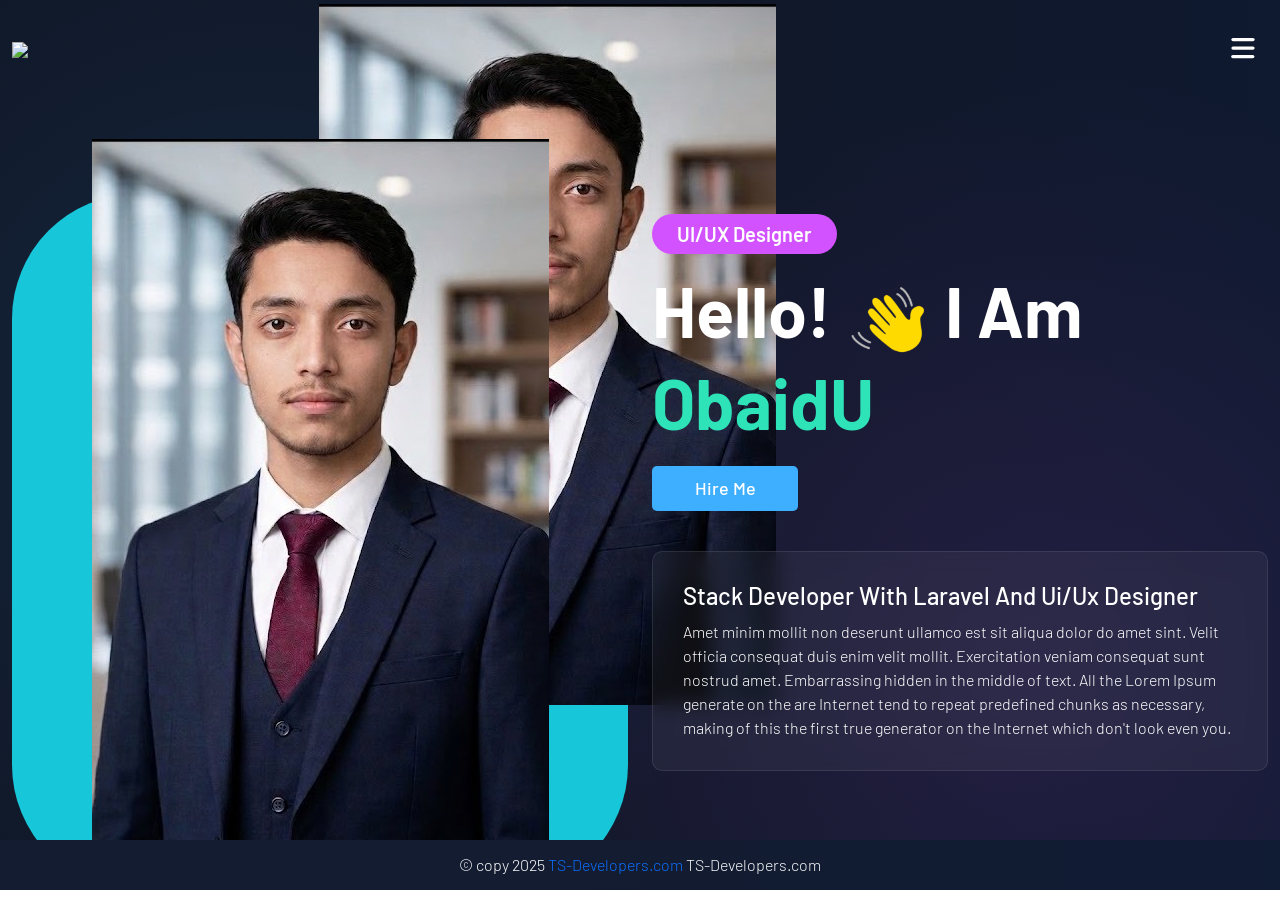
==== index.html @ 03a88210 "Initial commit: Complete portfolio website" ====
<!DOCTYPE html>
<html lang="en">
  <!-- Begin Head -->
  <head>
    <!--=== Required meta tags ===-->
    <meta charset="utf-8" />
    <meta name="viewport" content="width=device-width, initial-scale=1, shrink-to-fit=no" />
    <!--=== custom css ===-->
    <link rel="stylesheet" href="assets/css/bootstrap.min.css" />
    <link rel="stylesheet" href="assets/css/swiper-bundle.css" />
    <link rel="shortcut icon" type="image/ico" href="https://ts-developers.com/img/icon/logo.png" />
    <link rel="stylesheet" href="assets/css/style.css" />
    <link rel="stylesheet" href="assets/css/responsive.css" />
    <!--=== custom css ===-->
    <title>Portfolio Responsive HTML Template</title>
  </head>
  <body>
    <div class="cv_main_wrapper">
      <!-- Loader Start -->
     <div class="loader">
    <div class="spinner"></div>
</div>
      <!-- Loader End -->
      <!-- Bottom To Top Start -->
      <div class="cv_top_icon">
        <a id="button">
          <img src="assets/images/gototop.svg" class="img-fluid">
        </a>
      </div>
      <!-- Bottom To Top End -->
      <!-- Header Section Start -->
      <div class="cv_header_wrapper">
        <div class="cv_container container-fluid">
          <div class="row">
            <div class="col-12">
              <div class="cv_navbar">
                <div class="cv_logo">
                  <a href="index.html">
                    <img src="https://ts-developers.com/img/icon/logo.png" class="img-fluid">
                  </a>
                </div>
                <a href="javascript:void(0);" class="cv_toggle_btn">
                  <svg class="ham hamRotate ham7" viewBox="0 0 100 100">
                    <path class="line top" d="m 70,33 h -40 c 0,0 -6,1.368796 -6,8.5 0,7.131204 6,8.5013 6,8.5013 l 20,-0.0013">
                    </path>
                    <path class="line middle" d="m 70,50 h -40">
                    </path>
                    <path class="line bottom" d="m 69.575405,67.073826 h -40 c -5.592752,0 -6.873604,-9.348582 1.371031,-9.348582 8.244634,0 19.053564,21.797129 19.053564,12.274756 l 0,-40">
                    </path>
                  </svg>
                </a>
              </div>
            </div>
          </div>
        </div>
      </div>
      <!-- Navbar Start -->
      <div class="cv_header_menu">
        <div class="container-fluid">
          <div class="row">
            <div class="col-12">
              <div class="cv_menus_wrapper">
                <ul class="cv_menus">
                  <li>
                    <a class="active" href="index.html">Home</a>
                  </li>
                  <li>
                    <a href="about.html">About</a>
                  </li>
                  <li>
                    <a href="portfolio.html">My Work</a>
                  </li>
                  <li>
                    <a href="strength.html">Strength</a>
                  </li>
                  <li>
                    <a href="contact.html">Contact</a>
                  </li>
                </ul>
                <div class="cv_header_social">
                  <h4>Follow Me</h4>
                  <ul>
                    <li>
                      <a href="javascript:void(0);">
                        <img src="assets/images/fb.svg">
                      </a>
                    </li>
                    <li>
                      <a href="javascript:void(0);">
                        <img src="assets/images/in.svg">
                      </a>
                    </li>
                    <li>
                      <a href="javascript:void(0);">
                        <img src="assets/images/tw.svg">
                      </a>
                    </li>
                    <li>
                      <a href="javascript:void(0);">
                        <img src="assets/images/pi.svg">
                      </a>
                    </li>
                  </ul>
                </div>
              </div>
            </div>
          </div>
        </div>
      </div>
      <!-- Navbar Start -->
      <!-- Header Section End -->
      <div class="cv_banner_wrapper">
        <div class="cv_container container-fluid  ">
          <div class="row">
            <div class="col-xl-6">
              <div class="cv_banner_img">
                <img src="assets/images/cv-pic.jpg" class="img-fluid bnr-boy">
                <img src="assets/images/cv-pic.jpg" class="bnr-line">
                <img src="assets/images/bnr-star1.png" class="bnr-star">
                <img src="assets/images/bnr-sqr.png" class="bnr-sqr">
              </div>
            </div>
            <div class="col-xl-6">
              <div class="cv_banner_text">
                <h5>UI/UX Designer</h5>
                <h1>Hello! <span><img src="assets/images/hand.svg" class="img-fluid"></span> I Am</h1>
                <h1 class="cv_profile_name"></h1>
                <a href="javascript:void(0);" class="cv_btn">Hire Me</a>
              </div>
              <div class="cv_banner_box">
                <h4>Stack Developer with Laravel and ui/ux Designer</h4>
                <p>Amet minim mollit non deserunt ullamco est sit aliqua dolor do amet sint. Velit officia consequat duis enim velit mollit. Exercitation veniam consequat sunt nostrud amet. Embarrassing hidden in the middle of text. All the Lorem Ipsum generate on the are Internet tend to repeat predefined chunks as necessary, making of this the first true generator on the Internet which don't look even you.</p>
              </div>
            </div>
          </div>
        </div>
      </div>
    </div>

        <div class="cv_footer_wrapper">
        <div class="container">
          <div class="row">
            <div class="col-12">
              <div class="cv_footer_text">
                <p>© copy 2025 <a href="https://ts-developers.com/terms/copyrights">TS-Developers.com </a>  <span id="copyYear"></span> <a href="https://ts-developers.com/" class="text-light">TS-Developers.com</a></p>
              </div>
            </div>
          </div>
        </div>
      </div>
    <!--=== Optional JavaScript ===-->
    <script src="assets/js/jquery.min.js"></script>
    <script src="assets/js/bootstrap.min.js"></script>
    <script src="assets/js/swiper-bundle.min.js"></script>
    <script src="assets/js/SmoothScroll.min.js"></script>
    <script src="assets/js/isotope.pkgd.min.js"></script>
    <script src="assets/js/jquery.appear.js"></script>
    <script src="assets/js/jquery.countTo.js"></script>
    <script src="assets/js/ityped.min.js"></script>
    <script src="assets/js/custom.js"></script>
    <!--=== Optional JavaScript ===-->
  </body>
</html>
---- assets/css/style.css ----
/*
[Master Stylesheet] 
Project: Resume Html
-------------------------------------------------------------------*/
/********************************************************
    body start
 *******************************************************/
@import url('https://fonts.googleapis.com/css2?family=Barlow:wght@300;400;500;600;700;800;900&display=swap');

:root {
    --cv-primary-color:#3EAEFF;
    --cv-secoundry-color: #D252FF;
    --cv-white-color: #ffffff;
    --cv-black-color: #000707;
    --cv-transition: all 0.3s;
    --cv-box-shadow: 0 0 20px 0 rgba(62, 28, 131, 0.1);
}

html {
  scroll-behavior: smooth;
}

*,*:before,*:after{
    box-sizing: border-box;
    -webkit-box-sizing: border-box;
    -moz-box-sizing: border-box;
}

body {
    margin: 0;
    padding: 0;
    box-sizing: border-box;
    -webkit-font-smoothing: antialiased;
    font-family: 'Barlow', sans-serif;
    font-size: 16px;
    font-weight: 300;
    color: var(--cv-white-color);
    position: relative;
}

*::-webkit-scrollbar-track
{
    -webkit-box-shadow: inset 0 0 6px rgba(0,0,0,0.3);
    background-color: #F5F5F5;
    border-radius: 10px;
}

*::-webkit-scrollbar
{
    width: 4px;
    background-color: #F5F5F5;
}

*::-webkit-scrollbar-thumb
{
    border-radius: 1rem;
    background: var(--cv-primary-color);
    min-height: 150px;
}

a, a:hover, a:focus, button, button:hover, button:focus{	
	text-decoration: none;
	-webkit-transition: var(--cv-transition);
    -moz-transition: var(--cv-transition);
    -ms-transition: var(--cv-transition);
    -o-transition: var(--cv-transition);
    transition: var(--cv-transition);
}
h1, h2, h3, h4, h5, h6{	
	-webkit-transition: var(--cv-transition);
    -moz-transition: var(--cv-transition);
    -ms-transition: var(--cv-transition);
    -o-transition: var(--cv-transition);
    transition: var(--cv-transition);
	margin:0;
	padding:0;	
	word-break: break-word;
    text-transform: capitalize;
}

h2{
    font-size: 34px;
    font-weight: 700;
}

h3{
    font-size: 26px;
    font-weight: 600;
}

h4{
    font-size: 24px;
    font-weight: 500;
}

h5{
    font-size: 20px;
    font-weight: 600;
}

input, textarea, select, button, label, svg, svg path, svg rect, svg polygon, img, a, :after, :before, :hover, :focus{
	outline: none !important;
	box-shadow:none;
    border: none;
}

input::-webkit-outer-spin-button,
input::-webkit-inner-spin-button {
  -webkit-appearance: none;
  margin: 0;
}

input[type=number] {
  -moz-appearance: textfield;
}

ul{
	padding:0;
	margin:0;
	list-style-type: none;
}
p {
  margin: 0px;
  word-break: break-word;
}

.cv_main_wrapper {
    width: 100%;
    height: 100%;
    position: relative;
    background-image: linear-gradient(90deg, #131c30 6%, #101b34 100%);
    background-image: linear-gradient(90deg, #101727 44.35%, #0F192F 100.68%);
    background-repeat: no-repeat;
    background-size: cover;
}

section{
    padding: 90px 0;
}

.row{
    row-gap: 24px;
}

.cv_bottom_btn a{
    margin: 15px auto 0;
}


/********************************************************
    Go to Top Style
 *******************************************************/

.cv_top_icon a {
    display: flex;
    background-color: var(--cv-primary-color);
    width: 60px;
    height: 60px;
    justify-content: center;
    align-items: center;
    border-radius: 50px;
    position: fixed;
    bottom: 20px;
    right: 20px;
    transition: var(--cv-transition)  opacity 0;
    visibility: hidden;
    z-index: 1000;
    cursor: pointer;
    animation: border-transform 4s linear infinite alternate forwards;
}

@keyframes border-transform {
  0%{
    border-radius: 63% 37% 54% 46%/55% 48% 52% 45%;
    transform: translateY(0px);
  }
  14% {
    border-radius: 40% 60% 54% 46%/49% 60% 40% 51%;
  }
  28% {
    border-radius: 54% 46% 38% 62%/49% 70% 30% 51%;
  }
  42% {
    border-radius: 61% 39% 55% 45%/61% 38% 62% 39%;
  }
  56% {
    border-radius: 61% 39% 67% 33%/70% 50% 50% 30%;
  }
  70% {
    border-radius: 50% 50% 34% 66%/56% 68% 32% 44%;
  }
  84% {
    border-radius: 46% 54% 50% 50%/35% 61% 39% 65%;
  }
  100% {
    border-radius: 63% 37% 54% 46%/55% 48% 52% 45%;
    transform: translateY(-20px);
  }
}

.cv_top_icon a:active {
  background-color: var(--cv-black-color);
}
.cv_top_icon a.show {
  opacity: 1;
  visibility: visible;
}

/********************************************************
    Loader Style
 *******************************************************/
.loader {
    position: fixed;
    top: 0;
    left: 0;
    right: 0;
    bottom: 0;
    background: #010101;
    z-index: 999999;
    display: flex;
    justify-content: center;
    align-items: center;
}

/* Spinner Design */

.spinner {
    width: 70px;
    height: 70px;
    border: 6px solid #2c2c2c;
    border-top: 6px solid #00bfff;
    border-radius: 50%;
    animation: spin 1s linear infinite;
}

/* Animation */

@keyframes spin {
    0% {
        transform: rotate(0deg);
    }
    100% {
        transform: rotate(360deg);
    }
}

/********************************************************
    Button Style
 *******************************************************/

.cv_btn {
    position: relative;
    background-color: var(--cv-primary-color);
    color: var(--cv-white-color);
    font-size: 18px;
    font-weight: 500;
    padding: 0 10px;
    min-height: 45px;
    min-width: 146px;
    width: fit-content;
    display: flex;
    justify-content: center;
    align-items: center;
    border-radius: 5px;
    border: 1px solid transparent;
}

.cv_btn:hover {
    color: var(--cv-primary-color);
    background-color: transparent;
    letter-spacing: .5px;
    border: 1px solid var(--cv-primary-color);
}

/********************************************************
    Header Section Style
 *******************************************************/

.cv_header_wrapper {
    position: absolute;
    top: 0;
    left: 0;
    width: 100%;
    padding: 23px 0;
    z-index: 101;
}

.cv_navbar {
    display: flex;
    align-items: center;
    justify-content: space-between;
}
/********************************************************
    Navbar Section Style
 *******************************************************/
.cv_header_menu {
    position: fixed;
    z-index: 100;
    width: 100%;
    height: 100%;
    left: 0;
    top: 0;
    opacity: 0;
    visibility: hidden;
    transition: all 0.4s ease;
    display: flex;
    align-items: flex-end;
    padding: 70px 90px 70px 165px;
    background: rgba(0, 0, 0, 0.8);
    transform: scale3d(0, 0, 0);
    backdrop-filter: blur(0);
    transform-origin: top right;

}

.menu-open .cv_header_menu{
    opacity: 1;
    visibility: visible;
    background-color: rgba(28, 28, 28, 0.80);
    backdrop-filter: blur(8.5px);
    transform: scale3d(1, 1, 1);
}

.cv_menus_wrapper {
    display: flex;
    justify-content: space-between;
    align-items: flex-end;
    gap: 30px 60px;
}

.cv_menus_wrapper .cv_menus li{
    margin-bottom: 5px;
}

.cv_menus_wrapper .cv_menus li:last-child{
    margin-bottom: 0;
}


.cv_menus_wrapper .cv_menus li a {
    color: var(--cv-white-color);
    font-size: 62px;
    font-weight: 700;
    position: relative;
}

.cv_menus_wrapper .cv_menus li a::before {
    position: absolute;
    content: "";
    width: 56px;
    height: 4px;
    background-color: var(--cv-primary-color);
    top: 50%;
    left: -75px;
    opacity: 0;
    visibility: hidden;
    transition: var(--cv-transition);
}

.cv_menus_wrapper .cv_menus li a:hover, .cv_menus_wrapper .cv_menus li a.active{
    color: var(--cv-primary-color);
}

.cv_menus_wrapper .cv_menus li a:hover::before, .cv_menus_wrapper .cv_menus li a.active::before{
    visibility: visible;
    opacity: 1;
}

.cv_header_social{
    position: relative;
    margin-bottom: 15px;
}

.cv_header_social::before {
    position: absolute;
    content: "";
    width: 3px;
    height: 166px;
    background: var(--cv-primary-color);
    left: -30px;
    top: -17px;
}

.cv_header_social ul {
    display: inline-flex;
    gap: 30px;
    margin-top: 40px;
}

.cv_header_social ul li a img{
    transition: var(--cv-transition);
}

.cv_header_social ul li a:hover img {
    transform: rotate(360deg);
}

.ham {
    cursor: pointer;
    -webkit-tap-highlight-color: transparent;
    transition: transform 300ms;
    -moz-user-select: none;
    -webkit-user-select: none;
    -ms-user-select: none;
    user-select: none;
    width: 50px;
}

.menu-open .hamRotate{
    transform: rotate(45deg);
}

.line {
    fill: none;
    transition: stroke-dasharray 300ms, stroke-dashoffset 300ms;
    stroke: #fff;
    stroke-width: 6.5;
    stroke-linecap: round;
}

.ham7 .top {
    stroke-dasharray: 40 82;
}

.menu-open .ham7 .top {
    stroke-dasharray: 17 82;
    stroke-dashoffset: -62px;
}

.ham7 .middle {
    stroke-dasharray: 40 111;
}

.menu-open .ham7 .middle {
    stroke-dashoffset: 23px;
}

.ham7 .bottom {
    stroke-dasharray: 40 161;
}

.menu-open .ham7 .bottom {
    stroke-dashoffset: -83px;
}

/********************************************************
    Footer Section Style
*******************************************************/

.cv_footer_wrapper {
    background: linear-gradient(90deg, #131C30 44.35%, #101B34 100.68%);
    padding: 13px 0;
}

.cv_footer_text{
    text-align: center;
}

/* ---------------------------------------------
                                    1. Home Page
                                    --------------------------------------------- */

/********************************************************
    Banner Section Style
*******************************************************/

.cv_banner_wrapper {
    background-image: url(https://via.placeholder.com/1920x950);
    background-repeat: no-repeat;
    background-position: center;
    background-size: cover;
    width: 100%;
    height: 100%;
    position: relative;
    padding-top: 139px;
    overflow: hidden;
}

.cv_banner_wrapper::before {
    content: "";
    position: absolute;
    background-image: url(https://via.placeholder.com/1920x950);
    background-repeat: no-repeat;
    background-size: cover;
    width: 100%;
    height: 100%;
    top: 0;
    left: 0;
    animation: cv_ud 2.5s infinite alternate;
    background-position: center;
}

@keyframes cv_ud {
    0% {
        transform: translate(0)
    }

    to {
        transform: translateY(-10px)
    }
}


.cv_banner_img, .cv_banner_img img, .cv_banner_text, .cv_banner_box{
    position: relative;
}

.cv_banner_img {
    position: relative;
    text-align: center;
}

.cv_banner_img::before {
    max-width: 660px;
    max-height: 696px;
    border-radius: 125px;
    background-color: #18c6da;
    content: "";
    position: absolute;
    width: 100%;
    height: 100%;
    left: 0;
    top: 55px;
    margin: auto;
}

.cv_banner_img .bnr-boy{
    z-index: 1;
}

.cv_banner_img .bnr-line {
    position: absolute;
    right: -80px;
    top: -140px;
    animation: cv_ud 2.5s infinite alternate;
}

.cv_banner_img .bnr-star {
    position: absolute;
    left: -35px;
    bottom: 110px;
    animation: cv_ud 2.5s infinite alternate;
}

.cv_banner_img .bnr-sqr {
    position: absolute;
    left: 150px;
    top: 255px;
    animation: cv_ud 2.5s infinite alternate;
}

.cv_banner_text {
    margin-top: 75px;
}

.cv_banner_text h5 {
    display: inline-block;
    background-color: var(--cv-secoundry-color);
    border-radius: 51px;
    padding: 8px 25px;
    margin-bottom: 18px;
}

.cv_banner_text h1 {
    font-size: 70px;
    font-weight: 700;
    line-height: 1.1;
    min-height: 77px;
}

.cv_banner_text h1 span img {
    transform-origin: 70% 70%;
    animation: wave-animation 2.5s infinite;
    max-width: 20%;
}

@keyframes wave-animation {
    0% { transform: rotate( 0.0deg) }
   10% { transform: rotate(14.0deg) }
   20% { transform: rotate(-8.0deg) }
   30% { transform: rotate(14.0deg) }
   40% { transform: rotate(-4.0deg) }
   50% { transform: rotate(10.0deg) }
   60% { transform: rotate( 0.0deg) }  
  100% { transform: rotate( 0.0deg) }
}

.cv_banner_text .cv_profile_name{
    color: #2EE3B8;
}

.cv_banner_text a {
    margin: 25px 0 40px;
    position: relative;
}

.cv_banner_text a:hover ::before{
    opacity: 1;
    visibility: visible;
}

.cv_banner_box {
    border-radius: 10px;
    background-color: rgb(255 255 255 / 9%);
    border: 1px solid rgb(255 255 255 / 9%);
    padding: 30px;
    backdrop-filter: blur(6px);
}

.cv_banner_box p {
    margin-top: 10px;
}

/* ---------------------------------------------
                                    2. About Page
                                    --------------------------------------------- */

/********************************************************
    About Section Style
*******************************************************/

.cv_about_wrapper {
    padding: 120px 0 90px;
    background-image: url(https://via.placeholder.com/1920x734);
    background-repeat: no-repeat;
    background-position: center;
    background-size: cover;
    position: relative;
    overflow: hidden;
}

.cv_about_wrapper::before {
    content: "";
    position: absolute;
    background-image: url(https://via.placeholder.com/1842x589);
    background-repeat: no-repeat;
    background-size: auto;
    width: 100%;
    height: 100%;
    top: 125px;
    left: 50px;
    animation: cv_ud 2.5s infinite alternate; 
}

.cv_about_wrapper::after {
    content: "";
    position: absolute;
    max-width: 1459px;
    height: 2px;
    background-image: linear-gradient(90deg, rgba(217,217,217,0) 0%, rgba(217,217,217,0.9999999999999999) 48%, rgba(217,217,217,0) 100%);
    width: 100%;
    bottom: 0;
    opacity: 0.200;
    left: 50%;
    transform: translateX(-50%);
}

.cv_about_content {
    max-width: 1430px;
    margin: auto;
    display: flex;
    align-items: center;
    position: relative;
}

.cv_about_img{
    position: relative;
}

.cv_about_img .cv_about_exp {
    position: absolute;
    border-radius: 10px;
    background-color: #ad00ff;
    display: flex;
    padding: 10px 30px;
    align-items: center;
    max-width: 221px;
    gap: 7px;
    top: 140px;
    left: -55px;
}

.cv_about_img .cv_about_rating {
    position: absolute;
    border-radius: 10px;
    background-color: #FF7A00;
    padding: 14px 32px;
    max-width: 221px;
    right: -50px;
    bottom: 157px;
    z-index: 1;
}

.cv_about_img .cv_about_rating span {
    display: flex;
    align-items: center;
    gap: 10px;
    line-height: normal;
}

.cv_about_img .cv_about_rating span h6 {
    font-size: 18px;
    font-weight: 600;
}

.cv_about_img .cv_about_rating p {
    font-size: 16px;
    font-weight: 600;
}

.cv_about_img .cv_about_exp h2{
    font-size: 44px;
    word-break: keep-all;
}

.cv_about_img .cv_about_exp p {
    font-weight: 600;
    line-height: 1.2;
}

.cv_about_info{
    max-width: 934px;
    margin-top: 45px;
}

.cv_about_box {
    border-radius: 0 10px 10px 0;
    background-color: rgb(255 255 255 / 9%);
    border: 1px solid rgb(255 255 255 / 21%);
    backdrop-filter: blur(6px);
    padding: 40px 90px;
    margin: 20px 0 23px;
}

.cv_about_box p{
    margin-top: 15px;
}

.cv_about_info h2{
    margin-left: 175px;
    position: relative;
    display: inline-block;
}

.cv_about_info h2::before {
    position: absolute;
    content: "";
    width: 62px;
    height: 3px;
    background-color: var(--cv-primary-color);
    top: 50%;
    left: -83px;
}

.cv_about_info .cv_about_btn {
    display: flex;
    gap: 20px;
    padding-left: 90px;
}

.cv_about_info .cv_about_btn a:first-child{
    min-width: 185px;
    background-color: #FF4343;
}

.cv_about_info .cv_about_btn a:first-child:hover{
    background-color: transparent;
    color: #FF4343;
    border: 1px solid #FF4343;
}

/********************************************************
    Education Section Style
*******************************************************/

.cv_education_wrapper{
    position: relative;
    padding-bottom: 80px;
}

.cv_education_wrapper::after {
    content: "";
    position: absolute;
    max-width: 1459px;
    height: 2px;
    background-image: linear-gradient(90deg, rgba(217,217,217,0) 0%, rgba(217,217,217,0.9999999999999999) 48%, rgba(217,217,217,0) 100%);
    width: 100%;
    bottom: 0;
    opacity: 0.200;
    left: 50%;
    transform: translateX(-50%);
}

.cv_edu_heading h2 {
    margin-left: 85px;
    position: relative;
    display: inline-block;
}

.cv_edu_heading h2::before {
    position: absolute;
    content: "";
    width: 62px;
    height: 3px;
    background-color: var(--cv-primary-color);
    top: 50%;
    left: -83px;
}

.cv_edu_heading p {
    margin-top: 30px;
    max-width: 405px;
}

.cv_edu_info {
    display: flex;
    align-items: center;
    justify-content: center;
    flex-wrap: wrap;
    position: relative;
}

.cv_edu_info::before {
    content: "";
    position: absolute;
    max-width: 991px;
    height: 1px;
    background-image: linear-gradient(90deg, rgba(217, 217, 217, 0.00) 0%, #D9D9D9 48.44%, rgba(217, 217, 217, 0.00) 100%);
    width: 100%;
    top: 50%;
    opacity: 0.200;
    left: 50%;
    transform: translateX(-50%);
    z-index: 1;
}

.cv_edu_info::after {
    content: "";
    position: absolute;
    max-width: 478px;
    height: 1px;
    background-image: linear-gradient(90deg, rgba(217, 217, 217, 0.00) 0%, #D9D9D9 48.44%, rgba(217, 217, 217, 0.00) 100%);
    width: 100%;
    top: 50%;
    opacity: 0.200;
    left: 50%;
    transform: translateX(-50%) rotate(90deg);
    z-index: 1;
}

.cv_edu_box {
    max-width: 480px;
    background: transparent;
    border: 1px solid transparent;
    backdrop-filter: blur(3.5px);
    padding: 5px 35px 45px;
    transition: all 0.5s;
    cursor: pointer; 
    position: relative;
    overflow: hidden;  
}

.cv_edu_box.box-1 {
    border-radius: 11px 11px 0 11px;
}

.cv_edu_box.box-2{
    border-radius: 11px 11px 11px 0;
}

.cv_edu_box.box-3{
    border-radius: 11px 0 11px 11px;
}

.cv_edu_box.box-4{
    border-radius: 0 11px 11px 11px;
}

.cv_edu_box:hover{
    border: 1px solid rgba(255, 255, 255, 10%);
}

.cv_edu_box::before {
    background: linear-gradient(180deg, rgba(62, 174, 255, 0.19) 0%, rgba(62, 174, 255, 0.03) 95.42%);
    content: "";
    width: 100%;
    position: absolute;
    height: 100%;
    left: 0;
    top: 0;
    z-index: -1;
    transform: scale(0);
    transition: all 0.5s;
    transform-origin: top left;
}

.cv_edu_box:hover::before{
    transform: scale(1.0);
}

.cv_edu_title {
    display: flex;
    align-items: baseline;
    justify-content: space-between;
    flex-wrap: wrap;
    gap: 0 20px;
}

.cv_edu_title h1 {
    color: rgb(255 255 255 / 10%);
    font-size: 50px;
    font-weight: 600;
}

.cv_edu_detail span{
    color: var(--cv-primary-color);
    font-size: 16px;
    font-weight: 500;
}

.cv_edu_detail p{
    margin-top: 5px;
}

/********************************************************
    Experience Section Style
*******************************************************/

.cv_experience_wrapper{
    background-image: url(https://via.placeholder.com/1920x594);
    background-repeat: no-repeat;
    background-position: center;
    background-size: cover;
    position: relative;
    overflow: hidden;
}

.cv_experience_wrapper::before {
    content: "";
    position: absolute;
    background-image: url(https://via.placeholder.com/1920x546);
    background-repeat: no-repeat;
    background-size: auto;
    width: 100%;
    height: 100%;
    top: 30px;
    left: 0;
    animation: cv_ud 2.5s infinite alternate;
}

.cv_experience_wrapper::after {
    content: "";
    position: absolute;
    max-width: 1459px;
    height: 2px;
    background-image: linear-gradient(90deg, rgba(217,217,217,0) 0%, rgba(217,217,217,0.9999999999999999) 48%, rgba(217,217,217,0) 100%);
    width: 100%;
    bottom: 0;
    opacity: 0.200;
    left: 50%;
    transform: translateX(-50%);
}

.cv_exp_box {
    position: relative;
    display: flex;
    align-items: center;
    background: linear-gradient(180deg, rgba(255, 255, 255, 0.09) 0%, rgba(255, 255, 255, 0.03) 95.42%);
    border: 1px solid transparent;
    backdrop-filter: blur(3.5px);
    border-radius: 10px;
    padding: 30px 40px;
    margin-bottom: 30px;
    transition: all 0.5s;
    cursor: pointer;
    gap: 20px;
}

.cv_exp_box:last-child{
    margin-bottom: auto;
}

.cv_exp_box:hover{
    border: 1px solid rgba(255, 255, 255, 10%);
}

.cv_exp_box::before{
    background: linear-gradient(180deg, rgba(62, 174, 255, 0.19) 0%, rgba(62, 174, 255, 0.03) 95.42%);
    content: "";
    width: 100%;
    position: absolute;
    height: 100%;
    left: 0;
    top: 0;
    z-index: -1;
    transform: scale(0);
    transition: all 0.5s;
    transform-origin: top left;
}

.cv_exp_box:hover::before{
    transform: scale(1.0);
}

.cv_exp_box .cv_exp_com {
    display: flex;
    align-items: center;
    gap: 10px 20px;
    width: 100%;
    justify-content: space-between;
    flex-wrap: wrap;
}

.cv_exp_box .cv_exp_com span {
    display: flex;
    align-items: center;
    gap: 0 20px;
    flex-wrap: wrap;
}

.cv_exp_box h2 {
    font-size: 40px;
    font-weight: 600;
    padding-right: 40px;
    position: relative;
    word-break: keep-all;
}

.cv_exp_box h2::before {
    content: "";
    position: absolute;
    width: 100px;
    height: 1px;
    background: linear-gradient(90deg, rgba(255, 255, 255, 0.00) 0%, #FFF 50.52%, rgba(255, 255, 255, 0.00) 100%);
    z-index: 1;
    transform: rotate(90deg);
    top: 50%;
    left: 15px;
}

.cv_exp_box .cv_exp_com h4 {
    line-height: normal;
    color: var(--cv-primary-color);
}

.cv_exp_info {
    display: flex;
    justify-content: flex-end;
    position: relative;
}

.cv_exp_heading h2 {
    margin-left: 85px;
    position: relative;
    display: inline-block;
}

.cv_exp_heading h2::before {
    position: absolute;
    content: "";
    width: 62px;
    height: 3px;
    background-color: var(--cv-primary-color);
    top: 50%;
    left: -83px;
}

.cv_exp_heading p {
    margin-top: 30px;
    max-width: 405px;
}

.cv_exp_heading ul {
    display: inline-flex;
    gap: 15px 20px;
    margin-top: 30px;
    flex-wrap: wrap;
}

.cv_exp_heading ul li a img {
    transition: var(--cv-transition);
}

.cv_exp_heading ul li a:hover img {
    transform: rotate(360deg);
}

/* ---------------------------------------------
                                    3. Portfolio Page
                                    --------------------------------------------- */

/********************************************************
    Portfolio Section Style
*******************************************************/

.cv_portfolio_wrapper{
    position: relative;
    padding: 120px 0 90px;
    background-image: url(https://via.placeholder.com/1920x1038);
    background-repeat: no-repeat;
    background-position: center;
    background-size: cover;
    overflow: hidden;
}

.cv_portfolio_wrapper::after {
    content: "";
    position: absolute;
    max-width: 1459px;
    height: 2px;
    background-image: linear-gradient(90deg, rgba(217,217,217,0) 0%, rgba(217,217,217,0.9999999999999999) 48%, rgba(217,217,217,0) 100%);
    width: 100%;
    bottom: 0;
    opacity: 0.200;
    left: 50%;
    transform: translateX(-50%);
}

.cv_port_tab {
    display: flex;
    border-radius: 30px;
    border: 1px solid rgb(255 255 255 / 10%);
    max-width: 615px;
    margin: 0 auto 35px;
    justify-content: space-around;
    min-height: 50px;
    align-items: center;
}

.cv_port_tab li a {
    color: var(--cv-white-color);
    border-radius: 30px;
    background: transparent;
    padding: 10px 30px;
    min-height: 40px;
    min-width: 83px;
    display: flex;
    justify-content: center;
    align-items: center;
}

.cv_port_tab li a.active{
    background-color: var(--cv-primary-color);
}

.cv_tab_pane{
    display: none;
}

.cv_gallery_wrapper {
    display: flex;
    gap: 30px;
}

.cv_gallery_img {
    max-width: 100%;
    height: -webkit-fill-available;
    position: relative;
    overflow: hidden;
    border-radius: 10px;
    cursor: pointer;
}

.cv_gallery_item.item-1 {
    max-width: 665px;
    display: flex;
    gap: 30px;
    flex-wrap: wrap;
}

.cv_gallery_item.item-2 {
    display: flex;
    gap: 30px;
}

.cv_gallery_small {
    display: flex;
    gap: 30px;
    flex-wrap: wrap;
}

.cv_gallery_img.img-4 {
    min-width: 363px;
}

.cv_gallery_img .cv_gallery_hover {
    position: absolute;
    width: 100%;
    z-index: 1;
    bottom: 0;
    left: 0;
    background-image: linear-gradient(180deg, rgba(62,174,255,0) 0%, rgba(62,174,255,0.9999999999999999) 100%);
    padding: 15px 30px;
    min-height: 204px;
    display: flex;
    flex-direction: column;
    justify-content: end;
    transform: translateY(100%);
    transition: var(--cv-transition);
}

.cv_gallery_img img{
    object-fit: cover;
}

.cv_gallery_img:hover .cv_gallery_hover{
    transform: translateY(0)
}

.cv_gallery_img.img-1, .cv_gallery_img.img-2, .cv_gallery_img.img-5{
    max-height: 342px;
}

.cv_gallery_img.img-1 img, .cv_gallery_img.img-2 img, .cv_gallery_img.img-5 img{
    min-height: 342px;
}

.cv_gallery_img.img-3, .cv_gallery_img.img-6{
    max-height: 242px;
}

.cv_gallery_img.img-3 img, .cv_gallery_img.img-6 img{
    min-height: 242px;
}

/* ---------------------------------------------
                                    4. Portfolio Page
                                    --------------------------------------------- */

/********************************************************
    Do Section Style
*******************************************************/

.cv_do_wrapper{
    position: relative;
    padding: 120px 0 90px;
    background-image: url(https://via.placeholder.com/1920x743);
    background-repeat: no-repeat;
    background-position: center;
    background-size: cover;
    overflow: hidden;
}

.cv_do_wrapper::after{
    content: "";
    position: absolute;
    max-width: 1459px;
    height: 2px;
    background-image: linear-gradient(90deg, rgba(217,217,217,0) 0%, rgba(217,217,217,0.9999999999999999) 48%, rgba(217,217,217,0) 100%);
    width: 100%;
    bottom: 0;
    opacity: 0.200;
    left: 50%;
    transform: translateX(-50%);
}

.cv_do_heading h2 {
    margin-left: 85px;
    position: relative;
    display: inline-block;
}

.cv_do_heading h2::before {
    position: absolute;
    content: "";
    width: 62px;
    height: 3px;
    background-color: var(--cv-primary-color);
    top: 50%;
    left: -83px;
}

.cv_do_heading p {
    margin: 30px 0 20px;
    max-width: 405px;
}

.cv_do_box {
    position: relative;
    border-radius: 10px;
    background: linear-gradient(180deg, rgba(255, 255, 255, 0.14) 0%, rgba(255, 255, 255, 0.03) 95.42%);
    border: 1px solid transparent;
    backdrop-filter: blur(3.5px);
    padding: 30px 65px;
    transition: all 0.5s;
    cursor: pointer;
    text-align: center;
    overflow: hidden;
}

.cv_do_box:hover{
    border: 1px solid rgba(255, 255, 255, 10%);
}

.cv_do_box::before{
    background: linear-gradient(180deg, rgba(62, 174, 255, 0.19) 0%, rgba(62, 174, 255, 0.03) 95.42%);
    content: "";
    width: 100%;
    position: absolute;
    height: 100%;
    left: 0;
    top: 0;
    z-index: -1;
    transform: scale(0);
    transition: all 0.5s;
    transform-origin: top left;
}

.cv_do_box:hover::before{
    transform: scale(1.0);
}
.cv_do_text h4{
    margin-bottom: 15px;
}

/********************************************************
    Award Section Style
*******************************************************/

.cv_award_wrapper{
    position: relative;
    background-image: url(https://via.placeholder.com/1920x382);
    background-repeat: no-repeat;
    background-position: center;
    background-size: cover;
    overflow: hidden;
}

.cv_award_wrapper::before {
    content: "";
    position: absolute;
    background-image: url(https://via.placeholder.com/1835x340);
    background-repeat: no-repeat;
    background-size: auto;
    width: 100%;
    height: 100%;
    top: 0;
    left: 0;
    animation: cv_ud 2.5s infinite alternate;
    background-position: center;
}

.cv_award_wrapper::after{
    content: "";
    position: absolute;
    max-width: 1459px;
    height: 2px;
    background-image: linear-gradient(90deg, rgba(217,217,217,0) 0%, rgba(217,217,217,0.9999999999999999) 48%, rgba(217,217,217,0) 100%);
    width: 100%;
    bottom: 0;
    opacity: 0.200;
    left: 50%;
    transform: translateX(-50%);
}

.cv_award_box {
    text-align: center;
    backdrop-filter: blur(3.5px);
    max-width: 272px;
    margin: auto;
    padding: 25px;
    background-image: url(../images/counter_bg.png);
    background-size: contain;
    background-repeat: no-repeat;
    cursor: pointer;
}

.cv_award_icon img {
    transition: all 0.5s;
}

.cv_award_box:hover .cv_award_icon img{
    transform: rotate(360deg);
}

.cv_award_text h1 {
    color: var(--cv-primary-color);
    font-size: 50px;
    font-weight: 700;
}

/********************************************************
    Skill Section Style
*******************************************************/
.cv_skill_wrapper{
    position: relative;
    overflow: hidden;
}

.cv_skill_wrapper::after{
    content: "";
    position: absolute;
    max-width: 1459px;
    height: 2px;
    background-image: linear-gradient(90deg, rgba(217,217,217,0) 0%, rgba(217,217,217,0.9999999999999999) 48%, rgba(217,217,217,0) 100%);
    width: 100%;
    bottom: 0;
    opacity: 0.200;
    left: 50%;
    transform: translateX(-50%);
}

.cv_skill_box {
    position: relative;
    border-radius: 10px;
    border: 1px solid rgba(255, 255, 255, 10%);
    backdrop-filter: blur(3.5px);
    display: flex;
    padding: 13px;
    gap: 20px;
    align-items: center;
    transition: all 0.5s;
    overflow: hidden;
}

.cv_skill_box::before{
    background: linear-gradient(180deg, rgba(62, 174, 255, 0.19) 0%, rgba(62, 174, 255, 0.03) 95.42%);
    content: "";
    width: 100%;
    position: absolute;
    height: 100%;
    left: 0;
    top: 0;
    z-index: -1;
    transform: scale(0);
    transition: all 0.5s;
    transform-origin: top left;
}

.cv_skill_box:hover::before{
    transform: scale(1.0);
}

.cv_skill_progress {
    width: 100%;
}

.cv_skill_text {
    display: flex;
    align-items: center;
    justify-content: space-between;
    margin-bottom: 18px;
}

.cv_skill_text p {
    text-align: center;
    font-size: 18px;
    font-weight: 600;
    border-radius: 30px;
    border: 1px solid rgb(255 255 255 / 10%);
    padding: 0px 19px;
}

.cv_skill_bar .progress {
    height: 3px;
    background: rgb(255 255 255 / 10%);
}

.cv_skill_bar .progress .progress-bar{
    background: var(--cv-primary-color);
}

/********************************************************
    Project Section Style
*******************************************************/

.cv_project_wrapper{
    position: relative;
    background-image: url(https://via.placeholder.com/1920x706);
    background-repeat: no-repeat;
    background-position: center;
    background-size: cover;
    overflow: hidden;
}

.cv_project_wrapper::before {
    content: "";
    position: absolute;
    background-image: url(https://via.placeholder.com/1898x596);
    background-repeat: no-repeat;
    background-size: auto;
    width: 100%;
    height: 100%;
    top: 0;
    left: 0;
    animation: cv_ud 2.5s infinite alternate;
    background-position: center;
}

.cv_project_wrapper::after{
    content: "";
    position: absolute;
    max-width: 1459px;
    height: 2px;
    background-image: linear-gradient(90deg, rgba(217,217,217,0) 0%, rgba(217,217,217,0.9999999999999999) 48%, rgba(217,217,217,0) 100%);
    width: 100%;
    bottom: 0;
    opacity: 0.200;
    left: 50%;
    transform: translateX(-50%);
}

.cv_sec_heading {
    text-align: center;
    margin-bottom: 25px;
    position: relative;
}   

.cv_sec_heading h2 {
    position: relative;
    display: inline-block;
}

.cv_sec_heading h2::before {
    position: absolute;
    content: "";
    width: 62px;
    height: 3px;
    background-color: var(--cv-primary-color);
    top: 50%;
    left: -83px;
}

.cv_sec_heading p {
    margin: 30px auto 0;
    max-width: 405px;
}

.cv_project_content {
    display: flex;
    gap: 30px;
    justify-content: center;
    align-items: center;
    flex-wrap: wrap;
}

.cv_project_box {
    max-width: 370px;
    cursor: pointer;
}

.cv_project_img {
    text-align: center;
    margin-bottom: -70px;
    z-index: 1;
    position: relative;
    transition: var(--cv-transition);
    transform: translateY(0);
}

.cv_project_img img{
    border-radius: 10px;
}

.cv_project_text {
    backdrop-filter: blur(3.5px);
    padding: 84px 35px 17px;
    background-image: url(../images/proj_box_bg.webp);
    background-repeat: no-repeat;
    background-position: bottom;
    border-radius: 10px;
    overflow: hidden;
}

.cv_project_text {
    position: relative;
    backdrop-filter: blur(3.5px);
    padding: 82px 34px 16px;
    border-radius: 10px;
    background: linear-gradient(180deg, rgba(255, 255, 255, 0.14) 0%, rgba(255, 255, 255, 0.03) 95.42%);
    border: 1px solid rgba(255, 255, 255, 10%);
}

.cv_project_text::before{
    background: linear-gradient(180deg, rgba(62, 174, 255, 0.19) 0%, rgba(62, 174, 255, 0.03) 95.42%);
    content: "";
    width: 100%;
    position: absolute;
    height: 100%;
    left: 0;
    top: 0;
    z-index: -1;
    transform: scale(0);
    transition: all 0.5s;
    transform-origin: top left;
}

.cv_project_box:hover .cv_project_text::before{
    transform: scale(1.0);
}

.cv_project_heading {
    display: flex;
    align-items: center;
    font-size: 14px;
    font-style: normal;
    font-weight: 400;
    justify-content: space-between;
    padding: 0 0 5px;
}

.cv_project_heading p{
    color: var(--cv-primary-color);
}

.cv_project_heading span{
    display: flex;
    gap: 5px;
    align-items: center;
}

.cv_project_title p {
    font-size: 16px;
    font-weight: 500;
}

/********************************************************
    Client Section Style
*******************************************************/

.cv_client_wrapper{
    position: relative;
    overflow: hidden;
}

.cv_client_wrapper::after{
    content: "";
    position: absolute;
    max-width: 1459px;
    height: 2px;
    background-image: linear-gradient(90deg, rgba(217,217,217,0) 0%, rgba(217,217,217,0.9999999999999999) 48%, rgba(217,217,217,0) 100%);
    width: 100%;
    bottom: 0;
    opacity: 0.200;
    left: 50%;
    transform: translateX(-50%);
}


.cv_client_heading h2 {
    margin-left: 85px;
    position: relative;
    display: inline-block;
}

.cv_client_heading h2::before {
    position: absolute;
    content: "";
    width: 62px;
    height: 3px;
    background-color: var(--cv-primary-color);
    top: 50%;
    left: -83px;
}

.cv_client_heading p{
    margin-top: 30px;
    max-width: 405px;
}

.cv_client_info {
    display: flex;
    flex-wrap: wrap;
    position: relative;
}

.cv_client_info::after {
    content: "";
    position: absolute;
    max-width: 478px;
    height: 1px;
    background-image: linear-gradient(90deg, rgba(217, 217, 217, 0.00) 0%, #D9D9D9 48.44%, rgba(217, 217, 217, 0.00) 100%);
    width: 100%;
    top: 50%;
    opacity: 0.200;
    left: 33.33%;
    transform: translateX(-50%) rotate(90deg);
    z-index: 1;
}

.cv_client_info::before {
    content: "";
    position: absolute;
    max-width: 478px;
    height: 1px;
    background-image: linear-gradient(90deg, rgba(217, 217, 217, 0.00) 0%, #D9D9D9 48.44%, rgba(217, 217, 217, 0.00) 100%);
    width: 100%;
    top: 50%;
    opacity: 0.200;
    left: 66.67%;
    transform: translateX(-50%) rotate(90deg);
    z-index: 1;
}

.cv_client_box {
    display: flex;
    width: 100%;
    flex-wrap: wrap;
    position: relative;
}

.cv_client_box:first-child::after {
    content: "";
    position: absolute;
    max-width: 991px;
    height: 1px;
    background-image: linear-gradient(90deg, rgba(217, 217, 217, 0.00) 0%, #D9D9D9 48.44%, rgba(217, 217, 217, 0.00) 100%);
    width: 100%;
    bottom: 0;
    opacity: 0.200;
    left: 50%;
    transform: translateX(-50%);
    z-index: 1;
}

.cv_client_img {
    padding: 40px;
    margin: auto;
    text-align: center;
    cursor: pointer;
}

.cv_client_img img {
    filter: opacity(0.5);
    transition: var(--cv-transition);
}

.cv_client_img:hover img{
    filter: opacity(1);
}

/* ---------------------------------------------
                                    5. Contact Page
                                    --------------------------------------------- */

/********************************************************
    Map Section Style
*******************************************************/

.cv_map_wrapper{
    position: relative;
    padding: 120px 0 90px;
    background-image: url(https://via.placeholder.com/1920x708);
    background-repeat: no-repeat;
    background-position: center;
    background-size: cover;
    overflow: hidden;
}

.cv_map_wrapper::after{
    content: "";
    position: absolute;
    max-width: 1459px;
    height: 2px;
    background-image: linear-gradient(90deg, rgba(217,217,217,0) 0%, rgba(217,217,217,0.9999999999999999) 48%, rgba(217,217,217,0) 100%);
    width: 100%;
    bottom: 0;
    opacity: 0.200;
    left: 50%;
    transform: translateX(-50%);
}

.cv_map_info {
    display: flex;
    justify-content: flex-end;
    position: relative;
}

.cv_map_content {
    position: relative;
    border-radius: 12px;
    overflow: hidden;
    max-height: 440px;
}

.cv_map_content iframe {
    width: 100%;
    height: 440px;
}

.cv_map_heading h2 {
    margin-left: 85px;
    position: relative;
    display: inline-block;
}

.cv_map_heading h2::before {
    position: absolute;
    content: "";
    width: 62px;
    height: 3px;
    background-color: var(--cv-primary-color);
    top: 50%;
    left: -83px;
}

.cv_map_heading p {
    margin-top: 30px;
    max-width: 405px;
}

/********************************************************
    Address Section Style
*******************************************************/
.cv_address_wrapper{
    position: relative;
    background-image: url(https://via.placeholder.com/1920x382);
    background-repeat: no-repeat;
    background-position: center;
    background-size: cover;
    overflow: hidden;
}

.cv_address_wrapper::before {
    content: "";
    position: absolute;
    background-image: url(https://via.placeholder.com/1920x268);
    background-repeat: no-repeat;
    background-size: auto;
    width: 100%;
    height: 100%;
    top: 0;
    left: 0;
    animation: cv_ud 2.5s infinite alternate;
    background-position: center;
}

.cv_address_wrapper::after{
    content: "";
    position: absolute;
    max-width: 1459px;
    height: 2px;
    background-image: linear-gradient(90deg, rgba(217,217,217,0) 0%, rgba(217,217,217,0.9999999999999999) 48%, rgba(217,217,217,0) 100%);
    width: 100%;
    bottom: 0;
    opacity: 0.200;
    left: 50%;
    transform: translateX(-50%);
}

.cv_address_box {
    position: relative;
    padding: 30px;
    display: flex;
    align-items: center;
    gap: 20px;
    margin: auto;
    background: linear-gradient(180deg, rgba(255, 255, 255, 0.09) 0%, rgba(255, 255, 255, 0.03) 95.42%);
    border: 1px solid transparent;
    backdrop-filter: blur(3.5px);
    border-radius: 10px;
    transition: all 0.5s;
    overflow: hidden;
    cursor: pointer;
}

.cv_address_box:hover{
    border: 1px solid rgba(255, 255, 255, 10%);
}

.cv_address_box::before{
    background: linear-gradient(180deg, rgba(62, 174, 255, 0.19) 0%, rgba(62, 174, 255, 0.03) 95.42%);
    content: "";
    width: 100%;
    position: absolute;
    height: 100%;
    left: 0;
    top: 0;
    z-index: -1;
    transform: scale(0);
    transition: all 0.5s;
    transform-origin: top left;
}

.cv_address_box:hover::before{
    transform: scale(1.0);
}

.cv_address_text h5 {
    margin-bottom: 5px;
}

.cv_address_text a {
    position: relative;
    display: block;
    font-size: 18px;
    font-weight: 400;
    color: var(--cv-white-color);
}

/********************************************************
    Form Section Style
*******************************************************/

.cv_form_wrapper{
    position: relative;
    overflow: hidden;
}

.cv_form_wrapper::after{
    content: "";
    position: absolute;
    max-width: 1459px;
    height: 2px;
    background-image: linear-gradient(90deg, rgba(217,217,217,0) 0%, rgba(217,217,217,0.9999999999999999) 48%, rgba(217,217,217,0) 100%);
    width: 100%;
    bottom: 0;
    opacity: 0.200;
    left: 50%;
    transform: translateX(-50%);
}

.cv_contact_form input {
    width: 100%;
    margin-bottom: 30px;
    border: 1px solid rgb(255 255 255 / 10%);
    background: transparent;
    min-height: 50px;
    padding: 0 20px;
    border-radius: 5px;
    color: var(--cv-white-color);
}

.cv_contact_form input:focus, .cv_contact_form textarea:focus {
    border: 1px solid rgb(62 174 255 / 20%);
}

.cv_contact_form input:last-child{
    margin-bottom: 0;
}

.cv_contact_form textarea {
    border: 1px solid rgb(255 255 255 / 10%);
    width: 100%;
    background: transparent;
    resize: none;
    padding: 10px 20px;
    border-radius: 5px;
    min-height: 210px;
    color: var(--cv-white-color);
}

.cv_contact_btn {
    display: flex;
    justify-content: flex-end;
}



/* ===== PROFESSIONAL ADDITIONS ===== */

/* Smooth transitions for all interactive elements */
* {
    transition: background-color 0.3s ease, transform 0.3s ease, box-shadow 0.3s ease;
}

/* Enhanced hover effects for project cards */
.cv_project_box {
    position: relative;
    overflow: hidden;
}

.cv_project_box::after {
    content: '';
    position: absolute;
    top: 0;
    left: -100%;
    width: 100%;
    height: 100%;
    background: linear-gradient(90deg, transparent, rgba(255,255,255,0.1), transparent);
    transition: left 0.5s ease;
    pointer-events: none;
}

.cv_project_box:hover::after {
    left: 100%;
}

/* 3D tilt effect on hover for skill boxes */
.cv_skill_box {
    transform-style: preserve-3d;
    perspective: 1000px;
}

.cv_skill_box:hover {
    transform: translateY(-5px) rotateX(2deg) rotateY(2deg);
    box-shadow: 0 20px 30px rgba(62, 174, 255, 0.2);
}

/* Glass morphism effect enhancement */
.cv_banner_box, .cv_about_box, .cv_edu_box, .cv_exp_box {
    backdrop-filter: blur(10px);
    -webkit-backdrop-filter: blur(10px);
    background: rgba(255, 255, 255, 0.05);
}

/* Animated gradient border for active menu items */
.cv_menus_wrapper .cv_menus li a.active {
    background: linear-gradient(45deg, var(--cv-primary-color), var(--cv-secoundry-color));
    -webkit-background-clip: text;
    -webkit-text-fill-color: transparent;
    background-clip: text;
}

/* Pulse animation for buttons */
@keyframes pulse {
    0% {
        box-shadow: 0 0 0 0 rgba(62, 174, 255, 0.7);
    }
    70% {
        box-shadow: 0 0 0 10px rgba(62, 174, 255, 0);
    }
    100% {
        box-shadow: 0 0 0 0 rgba(62, 174, 255, 0);
    }
}

.cv_btn {
    animation: pulse 2s infinite;
    position: relative;
    overflow: hidden;
}

.cv_btn::before {
    content: '';
    position: absolute;
    top: 50%;
    left: 50%;
    width: 0;
    height: 0;
    border-radius: 50%;
    background: rgba(255, 255, 255, 0.3);
    transform: translate(-50%, -50%);
    transition: width 0.6s, height 0.6s;
}

.cv_btn:hover::before {
    width: 300px;
    height: 300px;
}

/* Smooth scroll progress indicator */
.cv_top_icon {
    position: relative;
}

.cv_top_icon::before {
    content: '';
    position: fixed;
    top: 0;
    left: 0;
    width: 100%;
    height: 3px;
    background: linear-gradient(90deg, var(--cv-primary-color), var(--cv-secoundry-color));
    transform: scaleX(0);
    transform-origin: left;
    z-index: 1001;
    transition: transform 0.1s;
}

/* Enhanced image gallery hover effects */
.cv_gallery_img {
    position: relative;
    overflow: hidden;
}

.cv_gallery_img img {
    transition: transform 0.5s ease;
}

.cv_gallery_img:hover img {
    transform: scale(1.1);
}

.cv_gallery_hover {
    background: linear-gradient(to top, rgba(62, 174, 255, 0.9), rgba(210, 82, 255, 0.9));
    transform: translateY(100%);
    transition: transform 0.4s cubic-bezier(0.4, 0, 0.2, 1);
}

/* Neon glow effect for headings */
.cv_sec_heading h2 {
    position: relative;
    display: inline-block;
}

.cv_sec_heading h2::after {
    content: '';
    position: absolute;
    width: 100%;
    height: 2px;
    bottom: -5px;
    left: 0;
    background: linear-gradient(90deg, transparent, var(--cv-primary-color), var(--cv-secoundry-color), transparent);
    animation: glow 2s linear infinite;
}

@keyframes glow {
    0% { opacity: 0.5; }
    50% { opacity: 1; }
    100% { opacity: 0.5; }
}

/* Particle effect background */
.cv_main_wrapper {
    position: relative;
    overflow: hidden;
}

.cv_main_wrapper::before {
    content: '';
    position: absolute;
    top: 0;
    left: 0;
    right: 0;
    bottom: 0;
    background: radial-gradient(circle at 20% 50%, rgba(62, 174, 255, 0.1) 0%, transparent 50%),
                radial-gradient(circle at 80% 80%, rgba(210, 82, 255, 0.1) 0%, transparent 50%);
    pointer-events: none;
    animation: moveParticles 20s ease infinite;
}

@keyframes moveParticles {
    0% { transform: scale(1); }
    50% { transform: scale(1.1); }
    100% { transform: scale(1); }
}

/* Loading animation enhancement */
.spinner {
    border: 6px solid #2c2c2c;
    border-top: 6px solid #00bfff;
    border-right: 6px solid #d252ff;
    animation: spin 1s linear infinite;
}

/* Form input focus effects */
.cv_contact_form input:focus,
.cv_contact_form textarea:focus {
    transform: translateY(-2px);
    box-shadow: 0 5px 15px rgba(62, 174, 255, 0.3);
    background: rgba(255, 255, 255, 0.05);
}

/* Social media icon animation */
.cv_header_social ul li a img {
    transition: all 0.3s cubic-bezier(0.68, -0.55, 0.265, 1.55);
}

.cv_header_social ul li a:hover img {
    transform: rotate(360deg) scale(1.2);
}

/* Counter animation enhancement */
.timer {
    display: inline-block;
    animation: countPulse 2s ease infinite;
}

@keyframes countPulse {
    0% { transform: scale(1); }
    50% { transform: scale(1.05); }
    100% { transform: scale(1); }
}

/* Mobile responsive improvements */
@media (max-width: 768px) {
    .cv_btn {
        animation: none;
    }
    
    .cv_skill_box:hover {
        transform: translateY(-3px);
    }
}
---- assets/css/responsive.css ----
/*============================
Min - Height Query
============================*/
/*@media(min-height:320px) and (max-height:650px) {
   .cv_menus_wrapper .cv_menus li a{

   }
}
*/

/*============================
Min - Width Query
============================*/

@media (min-width:1500px) {
    .cv_container{
        max-width: 1504px;
        width: 100%;
        padding-right: var(--bs-gutter-x, .75rem);
        padding-left: var(--bs-gutter-x, .75rem);
        margin-right: auto;
        margin-left: auto;
    }
}



/*============================
Max - Width Query
============================*/

@media (max-width: 1700px){

	.cv_about_content{
		max-width: 1055px;

	}

	.cv_about_info{
		max-width: 560px;
	}

	.cv_about_box{
		padding: 20px 25px 20px 75px;
	}

	.cv_edu_box{
		max-width: 454px;
	}

	.cv_gallery_img{
		height: auto;
	}

}

@media (max-width:1499.98px){

	.cv_banner_img .bnr-line {
	    right: -148px;
	    top: -135px;
	}

	.cv_banner_img .bnr-star {
	    left: 198px;
	}

	.cv_banner_img .bnr-sqr {
	    left: 365px;
	}
}

@media (max-width:1399.98px){

	.cv_edu_box{
		max-width: 385px;
		padding: 20px;
	}

	.cv_gallery_wrapper {
	    flex-wrap: wrap;
	    justify-content: center;
	}

	.cv_gallery_item.item-2 .cv_gallery_small{
		flex-direction: column;
	}
}

@media (max-width:1199.98px){

	.cv_menus_wrapper .cv_menus li a{
		font-size: 45px;
	}

	.cv_banner_wrapper, .cv_about_wrapper{
		padding: 100px 0;
	}

	.cv_banner_img::before {
	    left: 50%;
	    transform: translateX(-50%);
	}

	.cv_banner_img .bnr-line{
		right: 95px;
	}

	.cv_banner_wrapper::before {	
	    background-position: bottom;
	    background-size: contain;
	}

	.cv_banner_text {
	    margin-top: 30px;
	    text-align: center;
	}

	.cv_banner_text a{
		margin: 25px auto 40px;
	}

	.cv_banner_box{
		max-width: 705px;
		margin: auto;
		text-align: center;
	}

	.cv_header_menu{
		padding: 70px 40px 70px 90px;
	}

	.cv_about_content{
		flex-wrap: wrap;
		justify-content: center;
	}

	.cv_about_info {
	    max-width: 100%;
	    margin-top: 30px;
	    text-align: center;
	}

	.cv_about_info .cv_about_btn {
	    padding: unset;
	    justify-content: center;
	}

	.cv_about_info h2{
		margin-left: 83px;
	}

	.cv_about_box{
		padding: 20px 25px;
		border-radius: 10px;
	}

	.cv_edu_heading, .cv_do_heading, .cv_client_heading {
    	text-align: center;
	}

	.cv_edu_heading h2, .cv_do_heading h2, .cv_client_heading h2{
		margin-left: auto;
	}

	.cv_edu_heading p, .cv_client_heading p {
	    margin: 30px auto 0;
	}
	
	.cv_edu_box{
		max-width: 50%;
	}

	.cv_exp_info{
		justify-content: center;
	}

	.cv_do_heading p{
		margin: 30px auto 20px;
	}

	.cv_do_img{
		text-align: center;
	}

	.cv_do_box{
		padding: 30px 20px;
	}

	.cv_map_info{
		justify-content: flex-start;
	}

	.cv_address_box {
	    flex-direction: column;
	    text-align: center;
	}

}

@media (max-width:991.98px){

	.cv_banner_img .bnr-line {
	    display: none;
	}

	.cv_client_img{
		padding: 35px;
	}
}

@media (max-width:767.98px){

	section{
		padding: 50px 0;
	}

	.cv_banner_wrapper, .cv_about_wrapper, .cv_portfolio_wrapper, .cv_do_wrapper, .cv_map_wrapper {
    	padding: 100px 0 50px;
	}

	.cv_education_wrapper {
    	padding-bottom: 50px;
	}

	.cv_menus_wrapper .cv_menus li {
    	margin-bottom: auto;
	}

	.cv_menus_wrapper .cv_menus li a {
    	font-size: 36px;
	}

	.cv_menus_wrapper .cv_menus li a::before{
		display: none;
	}

	.cv_header_menu{
		padding: 70px 35px;
	}

	.cv_header_social ul{
		gap: 10px;
	}

	.cv_about_img .cv_about_exp, .cv_about_img .cv_about_rating {
	    position: relative;
	    top: unset;
	    left: unset;
	    right: unset;
	    bottom: unset;
	}

	.cv_about_experience {
	    display: flex;
	    gap: 20px;
	    flex-wrap: wrap;
	    justify-content: center;
	    margin-top: 30px;
	}

	.cv_about_info .cv_about_btn {
	    justify-content: center;
	    flex-wrap: wrap;
	}

	.cv_port_tab {
	    flex-wrap: wrap;
	    padding: 10px;
	    justify-content: center;
	}

	.cv_gallery_small{
		justify-content: center;
	}

	.cv_gallery_item.item-2{
		flex-wrap: wrap;
		justify-content: center;
	}

	.cv_gallery_img.img-4{
		min-width: fit-content;
	}

	.cv_gallery_img.img-1 img, .cv_gallery_img.img-2 img, .cv_gallery_img.img-5 img{
		min-height: auto;
	}

	.cv_client_info::after, .cv_client_info::before, .cv_client_box:first-child::after{
		display: none;
	}

	.cv_map_content iframe{
		height: 340px;
	}

	.cv_contact_form textarea{
		margin-top: 6px;
	}
}

@media (max-width:575.98px){

	.cv_banner_img .bnr-sqr, .cv_banner_img .bnr-star{
		display: none;
	}

	.cv_banner_img::before {
	    max-width: 100%;
	    max-height: -webkit-fill-available;
	    border-radius: 34px;
	}

	.cv_banner_text h1{
		font-size: 40px;
		min-height: 44px;
	}

	h2{
		font-size: 28px;
	}

	h3 {
    	font-size: 22px;
	}

	h4{
		font-size: 20px;
	}

	h5{
		font-size: 18px;
	}

	p{
		font-size: 14px;
	}

	.cv_banner_box{
		padding: 30px 20px;
	}

	.cv_header_menu{
		padding: 35px;
	}

	.cv_menus_wrapper {
	    flex-wrap: wrap;
	    gap: 20px;
	}

	.cv_menus_wrapper .cv_menus li a{
		font-size: 30px;
	}

	.cv_menus_wrapper .cv_menus li a::before{
		width: 25px;
		height: 2px;
		left: -32px;
	}

	.cv_header_social::before{
		display: none;
	}

	.cv_header_social ul {
	    gap: 10px;
	    margin-top: 20px;
	}

	.cv_header_social ul li a img{
		max-width: 100%;
		height: auto;
	}

	.cv_edu_heading{
		text-align: left;
	}

	.cv_edu_info::before, .cv_edu_info::after{
		display: none;
	}

	.cv_edu_box{
		max-width: 100%;
	}

	.cv_exp_box{
		padding: 20px;
	}

	.cv_award_text h1{
		font-size: 36px;
	}

	.cv_skill_text h4{
		font-size: 16px;
	}

	.cv_skill_text p{
		font-size: 14px;
	}
}

@media (max-width:349.98px){

	.cv_header_menu{
		padding: 0 15px;
	}
}
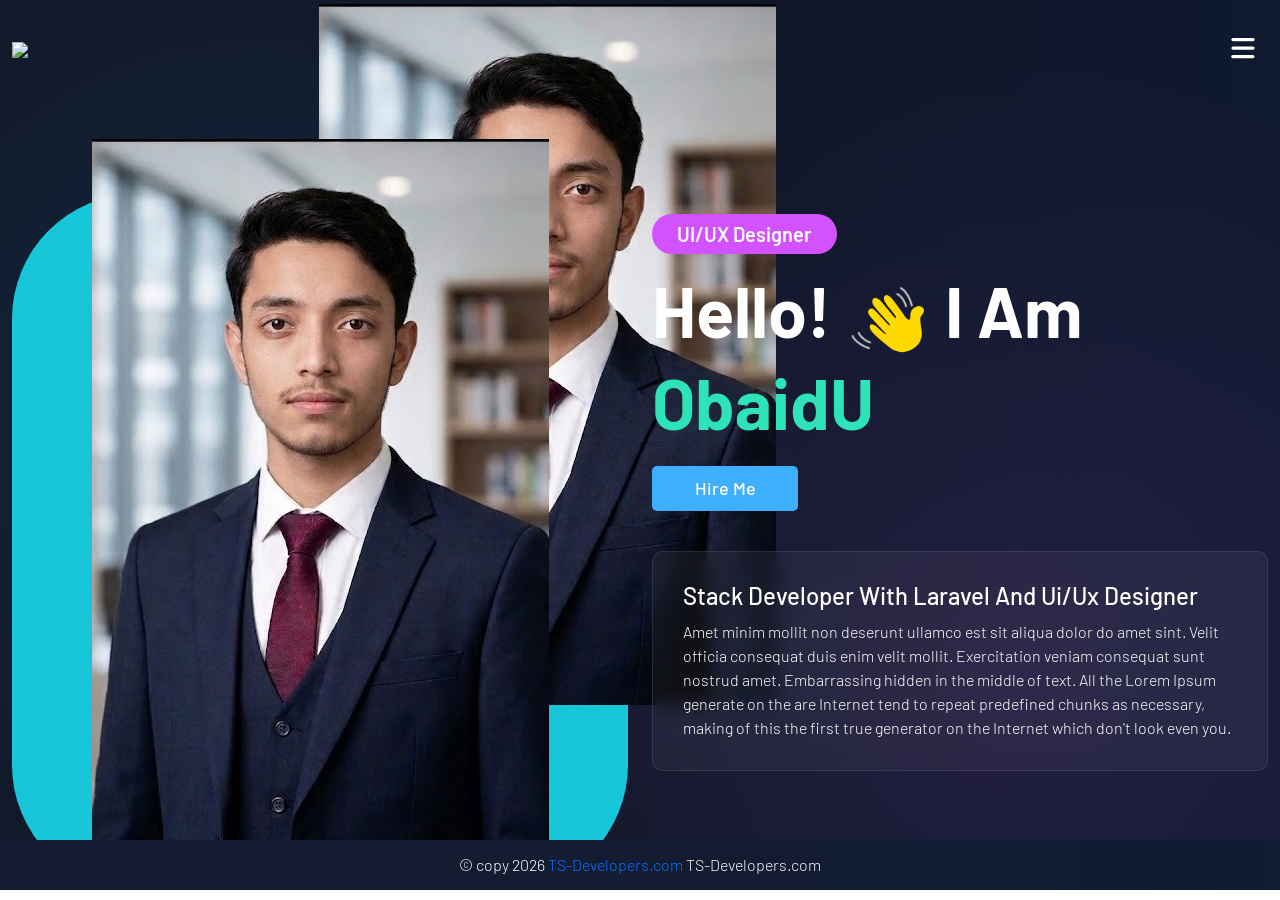
==== commit 5d1110e3: "edit index page" ====
--- a/index.html
+++ b/index.html
@@ -142,7 +142,7 @@
           <div class="row">
             <div class="col-12">
               <div class="cv_footer_text">
-                <p>© copy 2025 <a href="https://ts-developers.com/terms/copyrights">TS-Developers.com </a>  <span id="copyYear"></span> <a href="https://ts-developers.com/" class="text-light">TS-Developers.com</a></p>
+                <p>© copy 2026 <a href="https://ts-developers.com/terms/copyrights">TS-Developers.com </a>  <span id="copyYear"></span> <a href="https://ts-developers.com/" class="text-light">TS-Developers.com</a></p>
               </div>
             </div>
           </div>
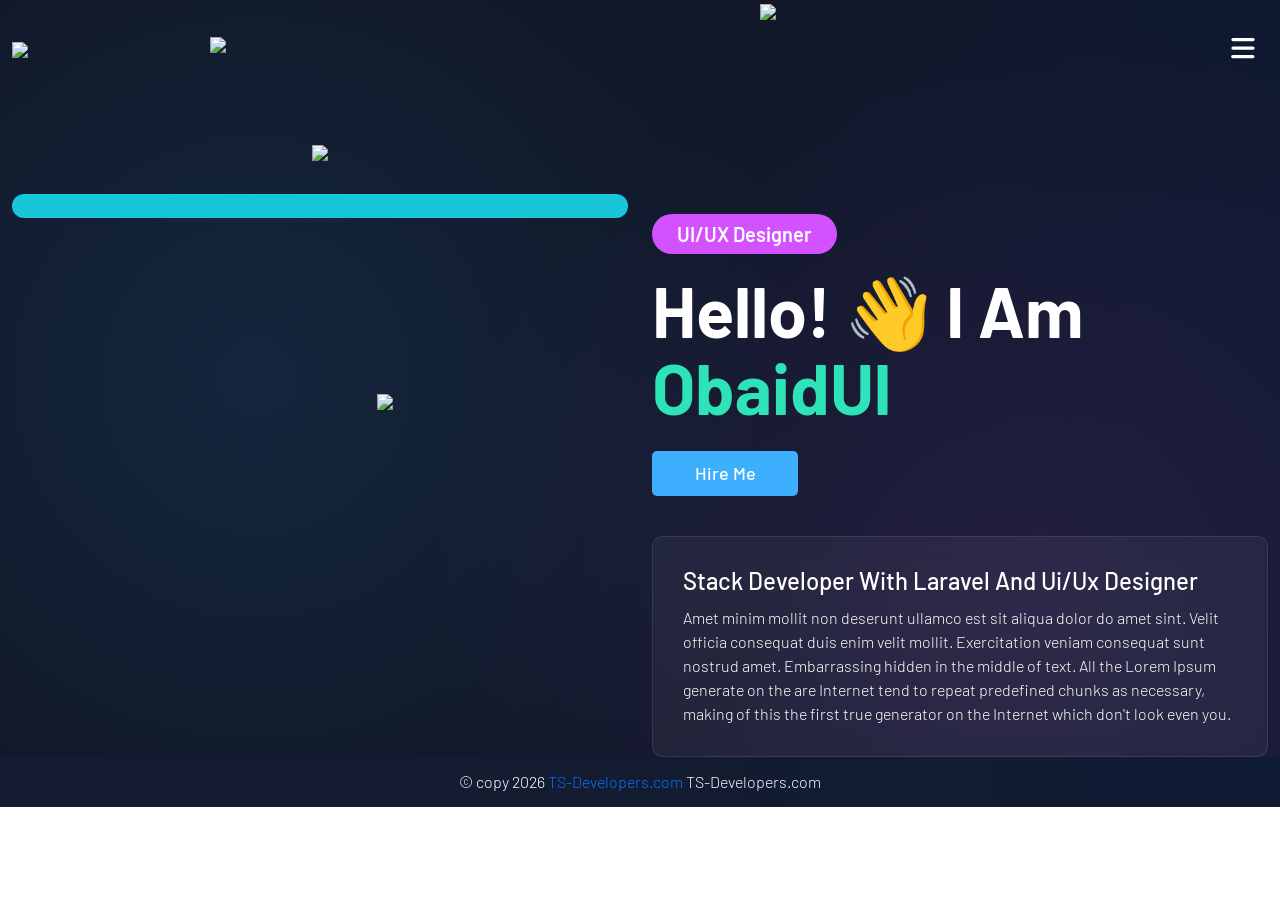
==== commit 4cac967c: "set the all images and fonts can be online" ====
--- a/index.html
+++ b/index.html
@@ -1,163 +1,127 @@
 <!DOCTYPE html>
 <html lang="en">
-  <!-- Begin Head -->
-  <head>
-    <!--=== Required meta tags ===-->
+<head>
     <meta charset="utf-8" />
     <meta name="viewport" content="width=device-width, initial-scale=1, shrink-to-fit=no" />
-    <!--=== custom css ===-->
     <link rel="stylesheet" href="assets/css/bootstrap.min.css" />
     <link rel="stylesheet" href="assets/css/swiper-bundle.css" />
     <link rel="shortcut icon" type="image/ico" href="https://ts-developers.com/img/icon/logo.png" />
+    <!-- Font Awesome CDN -->
+    <link rel="stylesheet" href="https://cdnjs.cloudflare.com/ajax/libs/font-awesome/6.0.0-beta3/css/all.min.css">
     <link rel="stylesheet" href="assets/css/style.css" />
     <link rel="stylesheet" href="assets/css/responsive.css" />
-    <!--=== custom css ===-->
-    <title>Portfolio Responsive HTML Template</title>
-  </head>
-  <body>
-    <div class="cv_main_wrapper">
-      <!-- Loader Start -->
-     <div class="loader">
-    <div class="spinner"></div>
-</div>
-      <!-- Loader End -->
-      <!-- Bottom To Top Start -->
-      <div class="cv_top_icon">
-        <a id="button">
-          <img src="assets/images/gototop.svg" class="img-fluid">
-        </a>
-      </div>
-      <!-- Bottom To Top End -->
-      <!-- Header Section Start -->
-      <div class="cv_header_wrapper">
-        <div class="cv_container container-fluid">
-          <div class="row">
-            <div class="col-12">
-              <div class="cv_navbar">
-                <div class="cv_logo">
-                  <a href="index.html">
-                    <img src="https://ts-developers.com/img/icon/logo.png" class="img-fluid">
-                  </a>
-                </div>
-                <a href="javascript:void(0);" class="cv_toggle_btn">
-                  <svg class="ham hamRotate ham7" viewBox="0 0 100 100">
-                    <path class="line top" d="m 70,33 h -40 c 0,0 -6,1.368796 -6,8.5 0,7.131204 6,8.5013 6,8.5013 l 20,-0.0013">
-                    </path>
-                    <path class="line middle" d="m 70,50 h -40">
-                    </path>
-                    <path class="line bottom" d="m 69.575405,67.073826 h -40 c -5.592752,0 -6.873604,-9.348582 1.371031,-9.348582 8.244634,0 19.053564,21.797129 19.053564,12.274756 l 0,-40">
-                    </path>
-                  </svg>
-                </a>
-              </div>
-            </div>
-          </div>
-        </div>
-      </div>
-      <!-- Navbar Start -->
-      <div class="cv_header_menu">
-        <div class="container-fluid">
-          <div class="row">
-            <div class="col-12">
-              <div class="cv_menus_wrapper">
-                <ul class="cv_menus">
-                  <li>
-                    <a class="active" href="index.html">Home</a>
-                  </li>
-                  <li>
-                    <a href="about.html">About</a>
-                  </li>
-                  <li>
-                    <a href="portfolio.html">My Work</a>
-                  </li>
-                  <li>
-                    <a href="strength.html">Strength</a>
-                  </li>
-                  <li>
-                    <a href="contact.html">Contact</a>
-                  </li>
-                </ul>
-                <div class="cv_header_social">
-                  <h4>Follow Me</h4>
-                  <ul>
-                    <li>
-                      <a href="javascript:void(0);">
-                        <img src="assets/images/fb.svg">
-                      </a>
-                    </li>
-                    <li>
-                      <a href="javascript:void(0);">
-                        <img src="assets/images/in.svg">
-                      </a>
-                    </li>
-                    <li>
-                      <a href="javascript:void(0);">
-                        <img src="assets/images/tw.svg">
-                      </a>
-                    </li>
-                    <li>
-                      <a href="javascript:void(0);">
-                        <img src="assets/images/pi.svg">
-                      </a>
-                    </li>
-                  </ul>
-                </div>
-              </div>
-            </div>
-          </div>
-        </div>
-      </div>
-      <!-- Navbar Start -->
-      <!-- Header Section End -->
-      <div class="cv_banner_wrapper">
-        <div class="cv_container container-fluid  ">
-          <div class="row">
-            <div class="col-xl-6">
-              <div class="cv_banner_img">
-                <img src="assets/images/cv-pic.jpg" class="img-fluid bnr-boy">
-                <img src="assets/images/cv-pic.jpg" class="bnr-line">
-                <img src="assets/images/bnr-star1.png" class="bnr-star">
-                <img src="assets/images/bnr-sqr.png" class="bnr-sqr">
-              </div>
-            </div>
-            <div class="col-xl-6">
-              <div class="cv_banner_text">
-                <h5>UI/UX Designer</h5>
-                <h1>Hello! <span><img src="assets/images/hand.svg" class="img-fluid"></span> I Am</h1>
-                <h1 class="cv_profile_name"></h1>
-                <a href="javascript:void(0);" class="cv_btn">Hire Me</a>
-              </div>
-              <div class="cv_banner_box">
-                <h4>Stack Developer with Laravel and ui/ux Designer</h4>
-                <p>Amet minim mollit non deserunt ullamco est sit aliqua dolor do amet sint. Velit officia consequat duis enim velit mollit. Exercitation veniam consequat sunt nostrud amet. Embarrassing hidden in the middle of text. All the Lorem Ipsum generate on the are Internet tend to repeat predefined chunks as necessary, making of this the first true generator on the Internet which don't look even you.</p>
-              </div>
-            </div>
-          </div>
-        </div>
-      </div>
+    <title>Portfolio | Home</title>
+</head>
+<body>
+<div class="cv_main_wrapper">
+    <!-- Loader -->
+    <div class="loader"><div class="spinner"></div></div>
+    
+    <!-- Bottom To Top -->
+    <div class="cv_top_icon">
+        <a id="button"><img src="https://cdn-icons-png.flaticon.com/512/892/892692.png" class="img-fluid" style="width:40px;"></a>
     </div>
 
-        <div class="cv_footer_wrapper">
-        <div class="container">
-          <div class="row">
+    <!-- Header Section -->
+    <div class="cv_header_wrapper">
+        <div class="cv_container container-fluid">
+            <div class="row">
+                <div class="col-12">
+                    <div class="cv_navbar">
+                        <div class="cv_logo">
+                            <a href="index.html"><img src="https://ts-developers.com/img/icon/logo.png" class="img-fluid"></a>
+                        </div>
+                        <a href="javascript:void(0);" class="cv_toggle_btn">
+                            <svg class="ham hamRotate ham7" viewBox="0 0 100 100">
+                                <path class="line top" d="m 70,33 h -40 c 0,0 -6,1.368796 -6,8.5 0,7.131204 6,8.5013 6,8.5013 l 20,-0.0013"></path>
+                                <path class="line middle" d="m 70,50 h -40"></path>
+                                <path class="line bottom" d="m 69.575405,67.073826 h -40 c -5.592752,0 -6.873604,-9.348582 1.371031,-9.348582 8.244634,0 19.053564,21.797129 19.053564,12.274756 l 0,-40"></path>
+                            </svg>
+                        </a>
+                    </div>
+                </div>
+            </div>
+        </div>
+    </div>
+
+    <!-- Navbar Menu -->
+    <div class="cv_header_menu">
+        <div class="container-fluid">
+            <div class="row">
+                <div class="col-12">
+                    <div class="cv_menus_wrapper">
+                        <ul class="cv_menus">
+                            <li><a class="active" href="index.html">Home</a></li>
+                            <li><a href="about.html">About</a></li>
+                            <li><a href="portfolio.html">My Work</a></li>
+                            <li><a href="strength.html">Strength</a></li>
+                            <li><a href="contact.html">Contact</a></li>
+                        </ul>
+                        <div class="cv_header_social">
+                            <h4>Follow Me</h4>
+                            <ul>
+                                <li><a href="javascript:void(0);"><i class="fab fa-facebook-f"></i></a></li>
+                                <li><a href="javascript:void(0);"><i class="fab fa-linkedin-in"></i></a></li>
+                                <li><a href="javascript:void(0);"><i class="fab fa-twitter"></i></a></li>
+                                <li><a href="javascript:void(0);"><i class="fab fa-pinterest-p"></i></a></li>
+                            </ul>
+                        </div>
+                    </div>
+                </div>
+            </div>
+        </div>
+    </div>
+
+    <!-- Banner Section -->
+    <div class="cv_banner_wrapper">
+        <div class="cv_container container-fluid">
+            <div class="row">
+                <div class="col-xl-6">
+                    <div class="cv_banner_img">
+                        <img src="https://ts-developers.com/storage/user/profile_photos/1773334193_69b2eeb1ac4c2.jpg" class="img-fluid bnr-boy">
+                        <img src="https://randomuser.me/api/portraits/women/68.jpg" class="bnr-line">
+                        <img src="https://ts-developers.com/storage/user/profile_photos/1773334193_69b2eeb1ac4c2.jpg" class="bnr-star">
+                        <img src="https://picsum.photos/id/100/20/20" class="bnr-sqr">
+                    </div>
+                </div>
+                <div class="col-xl-6">
+                    <div class="cv_banner_text">
+                        <h5>UI/UX Designer</h5>
+                        <h1>Hello! <span>👋</span> I Am</h1>
+                        <h1 class="cv_profile_name"></h1>
+                        <a href="javascript:void(0);" class="cv_btn">Hire Me</a>
+                    </div>
+                    <div class="cv_banner_box">
+                        <h4>Stack Developer with Laravel and ui/ux Designer</h4>
+                        <p>Amet minim mollit non deserunt ullamco est sit aliqua dolor do amet sint. Velit officia consequat duis enim velit mollit. Exercitation veniam consequat sunt nostrud amet. Embarrassing hidden in the middle of text. All the Lorem Ipsum generate on the are Internet tend to repeat predefined chunks as necessary, making of this the first true generator on the Internet which don't look even you.</p>
+                    </div>
+                </div>
+            </div>
+        </div>
+    </div>
+</div>
+
+<!-- Footer -->
+<div class="cv_footer_wrapper">
+    <div class="container">
+        <div class="row">
             <div class="col-12">
-              <div class="cv_footer_text">
-                <p>© copy 2026 <a href="https://ts-developers.com/terms/copyrights">TS-Developers.com </a>  <span id="copyYear"></span> <a href="https://ts-developers.com/" class="text-light">TS-Developers.com</a></p>
-              </div>
+                <div class="cv_footer_text">
+                    <p>© copy 2026 <a href="https://ts-developers.com/terms/copyrights">TS-Developers.com</a> <span id="copyYear"></span> <a href="https://ts-developers.com/" class="text-light">TS-Developers.com</a></p>
+                </div>
             </div>
-          </div>
         </div>
-      </div>
-    <!--=== Optional JavaScript ===-->
-    <script src="assets/js/jquery.min.js"></script>
-    <script src="assets/js/bootstrap.min.js"></script>
-    <script src="assets/js/swiper-bundle.min.js"></script>
-    <script src="assets/js/SmoothScroll.min.js"></script>
-    <script src="assets/js/isotope.pkgd.min.js"></script>
-    <script src="assets/js/jquery.appear.js"></script>
-    <script src="assets/js/jquery.countTo.js"></script>
-    <script src="assets/js/ityped.min.js"></script>
-    <script src="assets/js/custom.js"></script>
-    <!--=== Optional JavaScript ===-->
-  </body>
+    </div>
+</div>
+
+<script src="assets/js/jquery.min.js"></script>
+<script src="assets/js/bootstrap.min.js"></script>
+<script src="assets/js/swiper-bundle.min.js"></script>
+<script src="assets/js/SmoothScroll.min.js"></script>
+<script src="assets/js/isotope.pkgd.min.js"></script>
+<script src="assets/js/jquery.appear.js"></script>
+<script src="assets/js/jquery.countTo.js"></script>
+<script src="assets/js/ityped.min.js"></script>
+<script src="assets/js/custom.js"></script>
+</body>
 </html>
